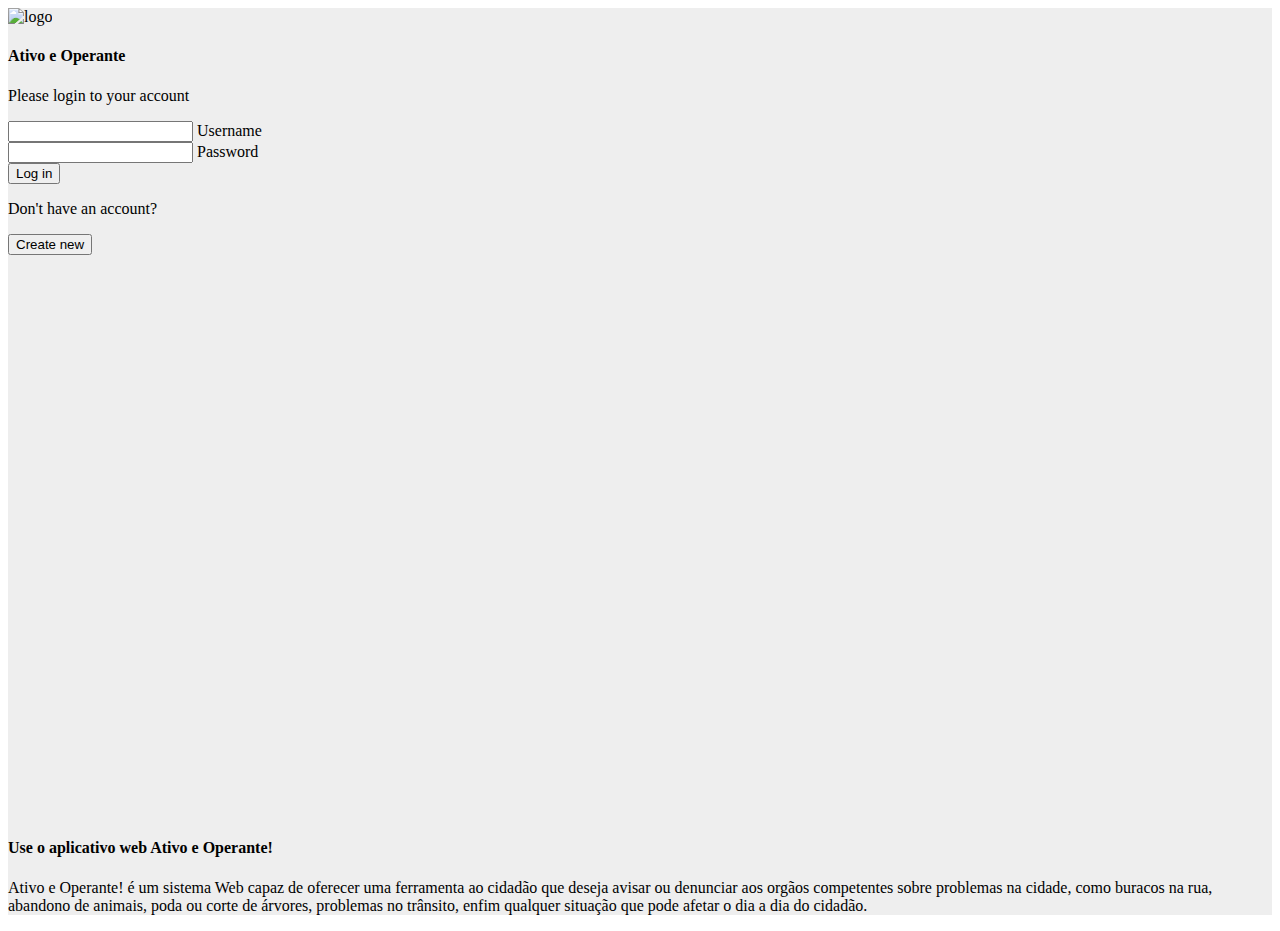
==== ativooperante_front/index.html @ 8556e92a "feat: front enviar denuncia + bibliotecas" ====
<!DOCTYPE html>
<html lang="en">

<head>
    <meta charset="UTF-8">
    <meta http-equiv="X-UA-Compatible" content="IE=edge">
    <meta name="viewport" content="width=device-width, initial-scale=1.0">
    <link href="https://cdn.jsdelivr.net/npm/bootstrap@5.0.2/dist/css/bootstrap.min.css" rel="stylesheet"
        integrity="sha384-EVSTQN3/azprG1Anm3QDgpJLIm9Nao0Yz1ztcQTwFspd3yD65VohhpuuCOmLASjC" crossorigin="anonymous">
    <link rel="stylesheet" href="css/index.css">
    <script src="https://cdn.jsdelivr.net/npm/bootstrap@5.0.2/dist/js/bootstrap.bundle.min.js"
        integrity="sha384-MrcW6ZMFYlzcLA8Nl+NtUVF0sA7MsXsP1UyJoMp4YLEuNSfAP+JcXn/tWtIaxVXM"
        crossorigin="anonymous"></script>
    
        <link rel="stylesheet" href="../plugins/fontawesome/css/all.min.css">
    <script src="../plugins/jquery-3.6.4.js"></script>
    <script src="../plugins/moment.min.js"></script>
    <script src="../plugins/sweetalert2@11.js"></script>
    
    <script src="js/index.js"></script>

    <title>Ativo e Operante</title>
</head>

<body>
    <section class="h-100 gradient-form" style="background-color: #eee;">
        <div class="container py-5 h-100">
            <div class="row d-flex justify-content-center align-items-center h-100" >
                <div class="col-xl-10" >
                    <div class="card rounded-3 text-black" >
                        <div class="row g-0">
                            <div class="col-lg-6">
                                <div class="card-body p-md-5 mx-md-4"  style="height: 90vh !important;">

                                    <div class="text-center" >
                                        <img src="img/AtivoOperanteLogo.png"
                                            style="width: 185px;" alt="logo">
                                        <h4 class="mt-1 mb-2 pb-1">Ativo e Operante</h4>
                                    </div>

                                    <form>
                                        <p>Please login to your account</p>
                                        <div class="form-outline mb-1">
                                            <input type="email" id="form2Example11" class="form-control"/>
                                            <label class="form-label" for="form2Example11">Username</label>
                                        </div>

                                        <div class="form-outline mb-1">
                                            <input type="password" id="form2Example22" class="form-control" />
                                            <label class="form-label" for="form2Example22">Password</label>
                                        </div>

                                        <div class="text-center pt-1 mb-1 pb-1">
                                            <button class="btn btn-primary btn-block fa-lg gradient-custom-2 mb-3"
                                                type="button" onclick="logar()">
                                                Log in
                                            </button>
                                        </div>

                                        <div class="d-flex align-items-center justify-content-center pb-4">
                                            <p class="mb-0 me-2">Don't have an account?</p>
                                            <button type="button" class="btn btn-outline-danger">
                                                Create new
                                            </button>
                                        </div>

                                    </form>

                                </div>
                            </div>
                            <div class="col-lg-6 d-flex align-items-center gradient-custom-2">
                                <div class="text-white px-3 py-4 p-md-5 mx-md-4">
                                    <h4 class="mb-4">
                                        Use o aplicativo web Ativo e Operante!  
                                    </h4>
                                    <p class="small mb-0">
                                        Ativo e Operante!  é um sistema Web capaz de oferecer uma ferramenta ao cidadão que deseja avisar ou denunciar aos orgãos competentes sobre problemas na cidade, como buracos na rua, abandono de animais, poda ou corte de árvores, problemas no trânsito, enfim qualquer situação  que pode afetar o dia a dia do cidadão.
                                    </p>
                                </div>
                            </div>
                        </div>
                    </div>
                </div>
            </div>
        </div>
    </section>
</body>

</html>
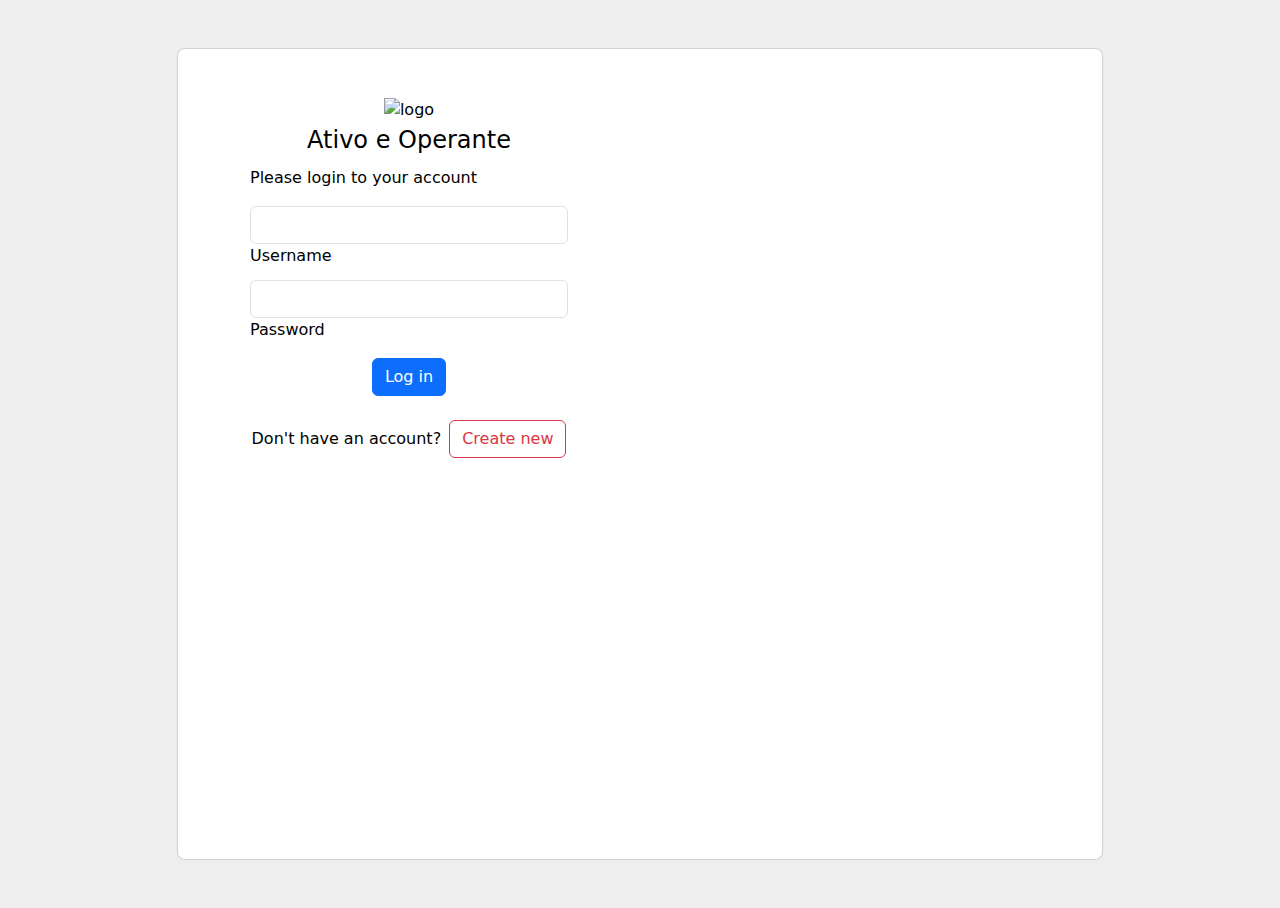
==== commit 916d28be: "feat: cadatro de usuario" ====
--- a/ativooperante_front/index.html
+++ b/ativooperante_front/index.html
@@ -12,10 +12,13 @@
         integrity="sha384-MrcW6ZMFYlzcLA8Nl+NtUVF0sA7MsXsP1UyJoMp4YLEuNSfAP+JcXn/tWtIaxVXM"
         crossorigin="anonymous"></script>
     
-        <link rel="stylesheet" href="../plugins/fontawesome/css/all.min.css">
-    <script src="../plugins/jquery-3.6.4.js"></script>
-    <script src="../plugins/moment.min.js"></script>
-    <script src="../plugins/sweetalert2@11.js"></script>
+    <link rel="stylesheet" href="https://cdnjs.cloudflare.com/ajax/libs/twitter-bootstrap/5.2.0/css/bootstrap.min.css">
+    <script src='https://cdnjs.cloudflare.com/ajax/libs/bootstrap-datepicker/1.6.1/js/bootstrap-datepicker.min.js'></script>
+    
+    <link rel="stylesheet" href="../plugins/fontawesome/css/all.min.css">
+    <script src="plugins/jquery-3.6.4.js"></script>
+    <script src="plugins/moment.min.js"></script>
+    <script src="plugins/sweetalert2@11.js"></script>
     
     <script src="js/index.js"></script>
 
@@ -59,13 +62,44 @@
 
                                         <div class="d-flex align-items-center justify-content-center pb-4">
                                             <p class="mb-0 me-2">Don't have an account?</p>
-                                            <button type="button" class="btn btn-outline-danger">
+                                            <button type="button" class="btn btn-outline-danger" id="modalCadastrar" data-bs-toggle="modal" data-bs-target="#staticBackdrop">
                                                 Create new
                                             </button>
+                                            <!-- Modal -->
+                                            <div class="modal fade" id="staticBackdrop" data-bs-backdrop="static" data-bs-keyboard="false" tabindex="-1" aria-labelledby="staticBackdropLabel" aria-hidden="true">
+                                                <div class="modal-dialog">
+                                                <div class="modal-content">
+                                                    <div class="modal-header">
+                                                    <h5 class="modal-title" id="staticBackdropLabel">Create Account</h5>
+                                                    <button type="button" class="btn-close" data-bs-dismiss="modal" aria-label="Close"></button>
+                                                    </div>
+                                                        <form id="formCadUsuario" name="formCadUsuario" action="">
+                                                            <div class="modal-body">
+                                                                <input type="hidden" id="id" name="id" value="">
+                                                                <div class="input-group mb-3">
+                                                                    <span class="input-group-text" id="basic-addon1">@</span>
+                                                                    <input id="email" type="text" class="form-control" placeholder="E-mail" aria-label="Username" aria-describedby="basic-addon1">
+                                                                </div>
+                                                                <div class="input-group mb-3">
+                                                                    <span class="input-group-text" id="basic-addon1">#</span>
+                                                                    <input id="senha" name="senha" type="password" class="form-control" placeholder="Senha" aria-label="senha" aria-describedby="basic-addon1">
+                                                                </div>
+                                                                <div class="input-group mb-3">
+                                                                    <span class="input-group-text" id="basic-addon1">CPF</span>
+                                                                    <input id="cpf" name="cpf" type="text" class="form-control" placeholder="CPF" aria-label="CPF" aria-describedby="basic-addon1" oninput="mCpf()">
+                                                                </div>
+                                                                <input type="hidden" id="nivel" name="nivel" value="1">
+                                                            </div>
+                                                        </form>
+                                                    <div class="modal-footer">
+                                                    <button type="button" class="btn btn-primary" onclick="Cadastrar()">Create</button>
+                                                    </div>
+                                                </div>
+                                                </div>
+                                            </div>
                                         </div>
-
+                                        
                                     </form>
-
                                 </div>
                             </div>
                             <div class="col-lg-6 d-flex align-items-center gradient-custom-2">
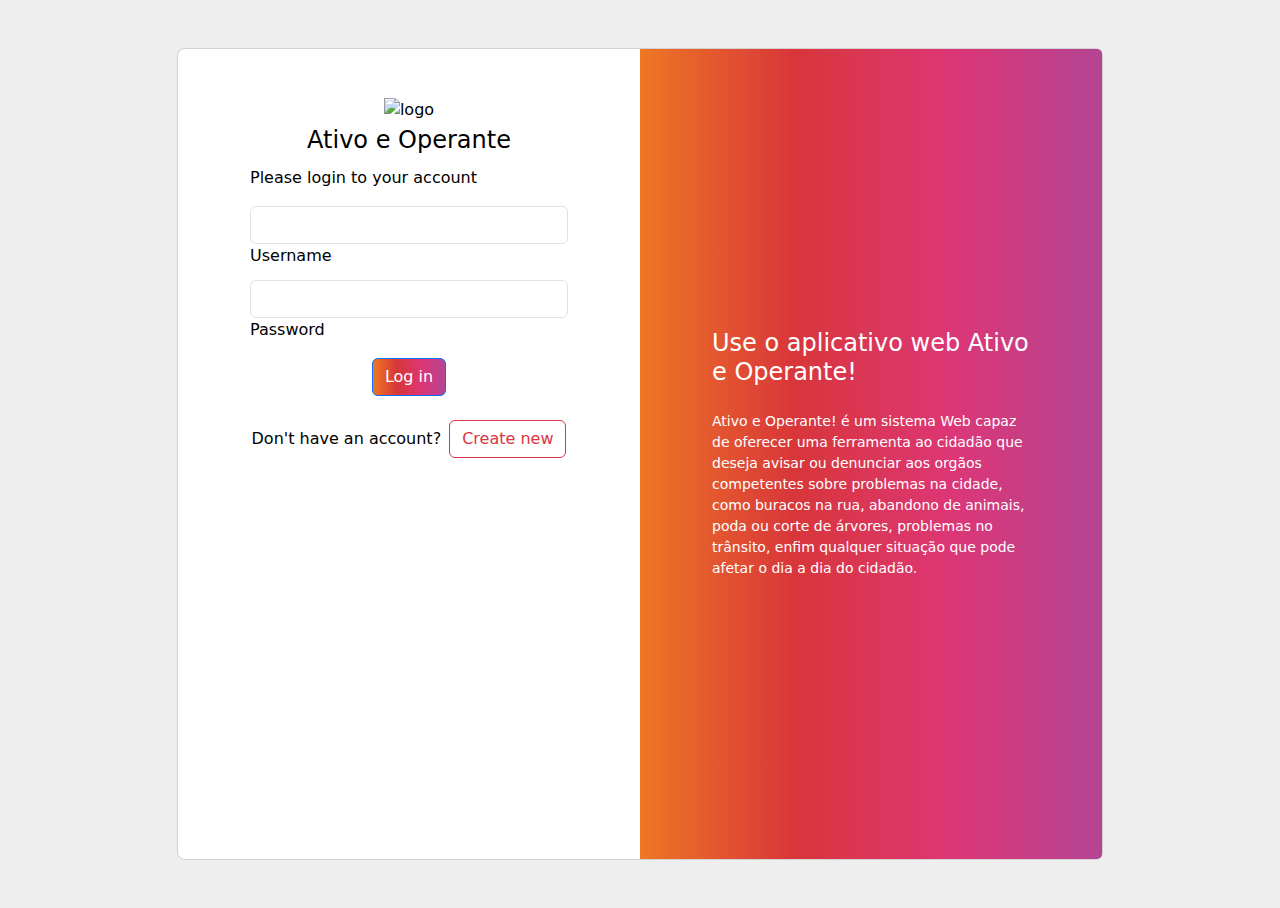
==== commit 9cd1abef: "fix: nao sei masi de nada" ====
--- a/ativooperante_front/index.html
+++ b/ativooperante_front/index.html
@@ -65,41 +65,40 @@
                                             <button type="button" class="btn btn-outline-danger" id="modalCadastrar" data-bs-toggle="modal" data-bs-target="#staticBackdrop">
                                                 Create new
                                             </button>
-                                            <!-- Modal -->
-                                            <div class="modal fade" id="staticBackdrop" data-bs-backdrop="static" data-bs-keyboard="false" tabindex="-1" aria-labelledby="staticBackdropLabel" aria-hidden="true">
-                                                <div class="modal-dialog">
-                                                <div class="modal-content">
-                                                    <div class="modal-header">
-                                                    <h5 class="modal-title" id="staticBackdropLabel">Create Account</h5>
-                                                    <button type="button" class="btn-close" data-bs-dismiss="modal" aria-label="Close"></button>
+                                        </div>
+                                    </form>
+                                    <!-- Modal -->
+                                    <div class="modal fade" id="staticBackdrop" data-bs-backdrop="static" data-bs-keyboard="false" tabindex="-1" aria-labelledby="staticBackdropLabel" aria-hidden="true">
+                                        <div class="modal-dialog">
+                                        <div class="modal-content">
+                                            <div class="modal-header">
+                                            <h5 class="modal-title" id="staticBackdropLabel">Create Account</h5>
+                                            <button type="button" class="btn-close" data-bs-dismiss="modal" aria-label="Close"></button>
+                                            </div>
+                                                <form id="formCadUsuario" name="formCadUsuario" action="">
+                                                    <div class="modal-body">
+                                                        <input type="hidden" id="id" name="id" value="">
+                                                        <div class="input-group mb-3">
+                                                            <span class="input-group-text" id="basic-addon1">@</span>
+                                                            <input id="email" name="email" type="text" class="form-control" placeholder="E-mail" aria-label="Username" aria-describedby="basic-addon1">
+                                                        </div>
+                                                        <div class="input-group mb-3">
+                                                            <span class="input-group-text" id="basic-addon1">#</span>
+                                                            <input id="senha" name="senha" type="number" class="form-control" placeholder="Senha" aria-label="senha" aria-describedby="basic-addon1">
+                                                        </div>
+                                                        <div class="input-group mb-3">
+                                                            <span class="input-group-text" id="basic-addon1">CPF</span>
+                                                            <input id="cpf" name="cpf" type="text" class="form-control" placeholder="CPF" aria-label="CPF" aria-describedby="basic-addon1" oninput="mCpf()" >
+                                                        </div>
+                                                        <input type="hidden" id="nivel" name="nivel" value="1">
                                                     </div>
-                                                        <form id="formCadUsuario" name="formCadUsuario" action="">
-                                                            <div class="modal-body">
-                                                                <input type="hidden" id="id" name="id" value="">
-                                                                <div class="input-group mb-3">
-                                                                    <span class="input-group-text" id="basic-addon1">@</span>
-                                                                    <input id="email" type="text" class="form-control" placeholder="E-mail" aria-label="Username" aria-describedby="basic-addon1">
-                                                                </div>
-                                                                <div class="input-group mb-3">
-                                                                    <span class="input-group-text" id="basic-addon1">#</span>
-                                                                    <input id="senha" name="senha" type="password" class="form-control" placeholder="Senha" aria-label="senha" aria-describedby="basic-addon1">
-                                                                </div>
-                                                                <div class="input-group mb-3">
-                                                                    <span class="input-group-text" id="basic-addon1">CPF</span>
-                                                                    <input id="cpf" name="cpf" type="text" class="form-control" placeholder="CPF" aria-label="CPF" aria-describedby="basic-addon1" oninput="mCpf()">
-                                                                </div>
-                                                                <input type="hidden" id="nivel" name="nivel" value="1">
-                                                            </div>
-                                                        </form>
-                                                    <div class="modal-footer">
-                                                    <button type="button" class="btn btn-primary" onclick="Cadastrar()">Create</button>
-                                                    </div>
-                                                </div>
-                                                </div>
+                                                </form>
+                                            <div class="modal-footer">
+                                            <button type="button" class="btn btn-primary" onclick="Cadastrar()">Create</button>
                                             </div>
                                         </div>
-                                        
-                                    </form>
+                                        </div>
+                                    </div>
                                 </div>
                             </div>
                             <div class="col-lg-6 d-flex align-items-center gradient-custom-2">
--- a/ativooperante_front/css/index.css
+++ b/ativooperante_front/css/index.css
@@ -0,0 +1,26 @@
+.gradient-custom-2 {
+    /* fallback for old browsers */
+    background: #fccb90;
+
+    /* Chrome 10-25, Safari 5.1-6 */
+    background: -webkit-linear-gradient(to right, #ee7724, #d8363a, #dd3675, #b44593);
+
+    /* W3C, IE 10+/ Edge, Firefox 16+, Chrome 26+, Opera 12+, Safari 7+ */
+    background: linear-gradient(to right, #ee7724, #d8363a, #dd3675, #b44593);
+}
+
+@media (min-width: 768px) {
+    .gradient-form {
+        height: 100vh !important;
+    }
+}
+
+@media (min-width: 769px) {
+    .gradient-custom-2 {
+        border-top-right-radius: .3rem;
+        border-bottom-right-radius: .3rem;
+    }
+}
+#senha[type=number] {
+    -webkit-text-security: disc !important;
+}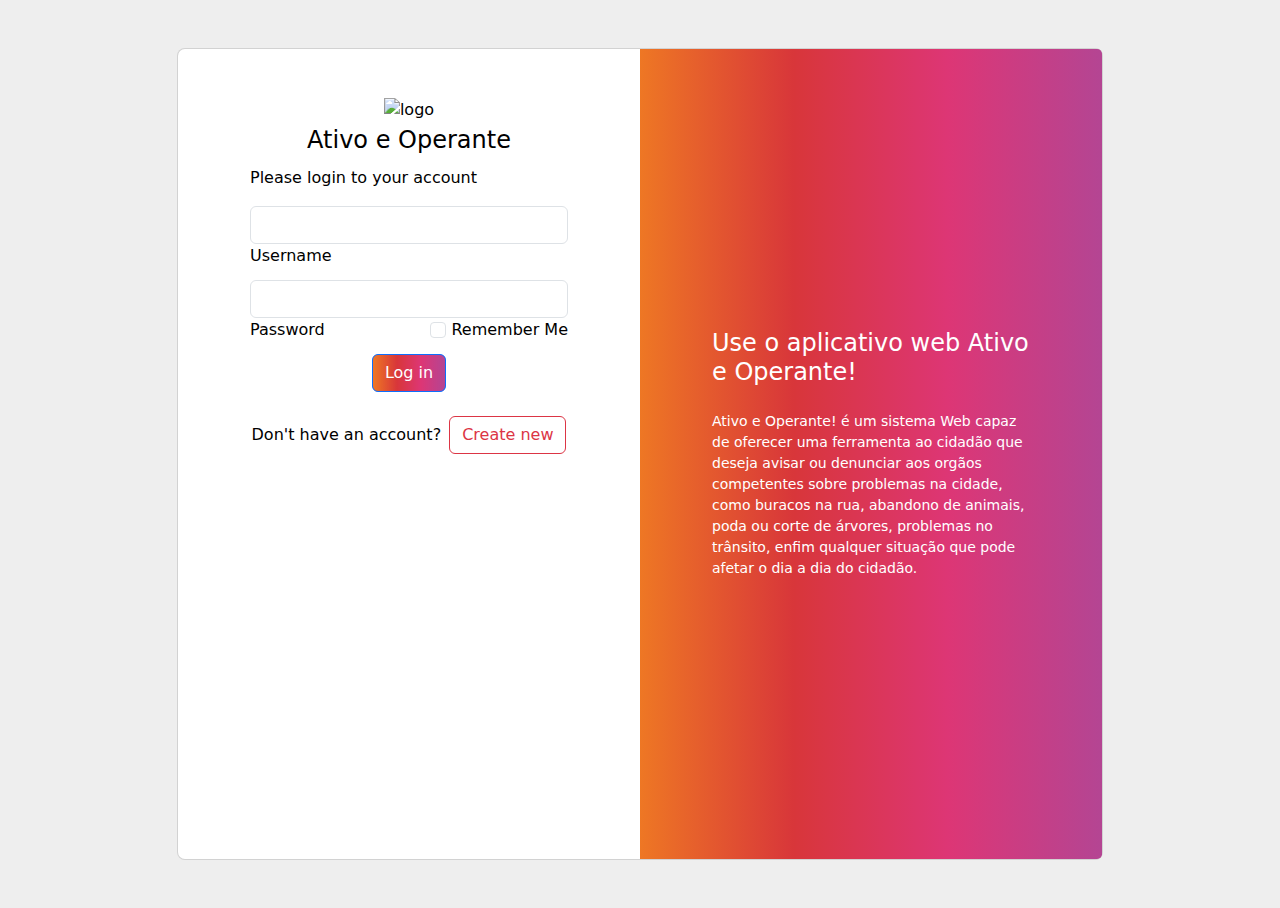
==== commit 8252b936: "fix: ajustes basicos" ====
--- a/ativooperante_front/index.html
+++ b/ativooperante_front/index.html
@@ -44,13 +44,22 @@
                                     <form>
                                         <p>Please login to your account</p>
                                         <div class="form-outline mb-1">
-                                            <input type="email" id="form2Example11" class="form-control"/>
+                                            <input type="email" id="emailLogin" name="emailLogin" class="form-control"/>
                                             <label class="form-label" for="form2Example11">Username</label>
                                         </div>
 
                                         <div class="form-outline mb-1">
-                                            <input type="password" id="form2Example22" class="form-control" />
-                                            <label class="form-label" for="form2Example22">Password</label>
+                                            <input type="number" id="senhaLogin" name="senhaLogin" class="form-control senha" />
+                                            <label class="form-label" for="form2Example22" style="display: flex;justify-content: space-between;">
+                                                Password
+                                                <span>
+                                                    <input class="form-check-input" type="checkbox" value="" id="flexCheckChecked" >
+                                                    <label class="form-check-label" for="flexCheckChecked">
+                                                        Remember Me
+                                                    </label>
+                                                </span>
+                                            </label>
+                                            
                                         </div>
 
                                         <div class="text-center pt-1 mb-1 pb-1">
@@ -59,7 +68,6 @@
                                                 Log in
                                             </button>
                                         </div>
-
                                         <div class="d-flex align-items-center justify-content-center pb-4">
                                             <p class="mb-0 me-2">Don't have an account?</p>
                                             <button type="button" class="btn btn-outline-danger" id="modalCadastrar" data-bs-toggle="modal" data-bs-target="#staticBackdrop">
@@ -84,13 +92,13 @@
                                                         </div>
                                                         <div class="input-group mb-3">
                                                             <span class="input-group-text" id="basic-addon1">#</span>
-                                                            <input id="senha" name="senha" type="number" class="form-control" placeholder="Senha" aria-label="senha" aria-describedby="basic-addon1">
+                                                            <input id="senha" name="senha" type="number" class="form-control senha" placeholder="Senha" aria-label="senha" aria-describedby="basic-addon1">
                                                         </div>
                                                         <div class="input-group mb-3">
                                                             <span class="input-group-text" id="basic-addon1">CPF</span>
-                                                            <input id="cpf" name="cpf" type="text" class="form-control" placeholder="CPF" aria-label="CPF" aria-describedby="basic-addon1" oninput="mCpf()" >
+                                                            <input id="cpf" name="cpf" type="text" class="form-control" placeholder="CPF" aria-label="CPF" maxlength="14" aria-describedby="basic-addon1" oninput="mCpf()" >
                                                         </div>
-                                                        <input type="hidden" id="nivel" name="nivel" value="1">
+                                                        <input type="hidden" id="nivel" name="nivel" value="2">
                                                     </div>
                                                 </form>
                                             <div class="modal-footer">
@@ -118,5 +126,4 @@
         </div>
     </section>
 </body>
-
 </html>--- a/ativooperante_front/css/index.css
+++ b/ativooperante_front/css/index.css
@@ -21,6 +21,6 @@
         border-bottom-right-radius: .3rem;
     }
 }
-#senha[type=number] {
+.senha[type=number] {
     -webkit-text-security: disc !important;
 }